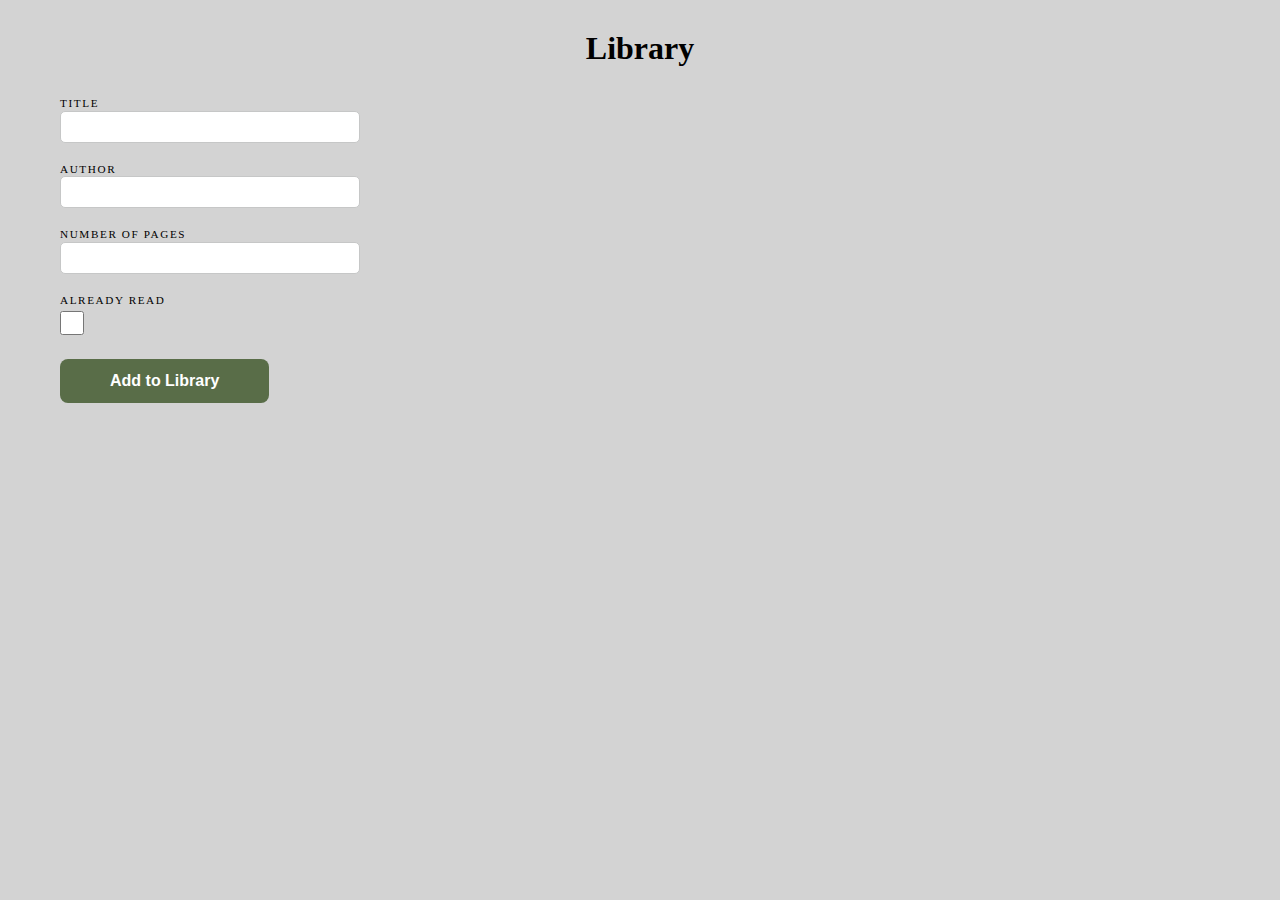
==== javascript-basics/library/library.html @ 6722fb4c "Make header margins  consisent" ====
<!DOCTYPE html>
<html lang="en">

<head>
    <meta charset="UTF-8">
    <meta name="viewport" content="width=device-width, initial-scale=1.0">
    <title>Library</title>

    <script src="./library.js" defer></script>
    <link rel="stylesheet" href="./library.css">
</head>

<body>
    <div id="container">
        <h1>Library</h1>
        <div class="columns">
        <form id="new-book-form">
            <div class="fields">
                <div>
                    <label for="title">Title</label>
                    <input type="text" id="title" name="title" required />
                </div>
                <div>
                    <label for="author">Author</label>
                    <input type="text" id="author" name="author" required />
                </div>
                <div>
                    <label for="pages">Number of Pages</label>
                    <input type="number" id="pages" name="pages" required />
                </div>
                <div>
                    <label for="read">Already Read</label>
                    <input type="checkbox" id="read" name="read" />
                </div>
            </div>
            <button type=submit>Add to Library</button>
        </form>
        <div id="book-list"></div>
    </div>
    </div>
</body>

</html>
---- javascript-basics/library/library.css ----
* {
    margin: 0;
    padding: 0;
    box-sizing: border-box;
}

body {
    background-color: lightgray;
}

#container {
    display: flex;
    flex-direction: column;
    margin: auto;
    width: 1200px;
}

h1 {
    text-align: center;
    margin: 30px;
}

.columns {
    display: flex;
}

.columns>* {
    padding: 0 20px 20px;
}

form {
    text-align: start;
}

.fields {
    &>div {
        display: flex;
        margin-bottom: max(20px, 2vh);
        flex-direction: column;
        align-items: start;
    }


    & label {
        font-size: 0.7rem;
        text-transform: uppercase;
        letter-spacing: 0.1rem;
        margin-bottom: 0.1rem;
    }

    & input {
        height: 2rem;
        width: 300px;
        padding: 0.2rem 0.5rem;
        font-size: 0.9rem;
        border: 1px solid #c6c7c7;
        border-radius: 5px;
        outline: none;
    }

    #read {
        width: 24px;
    }
}

button {
    font-size: 1rem;
    font-weight: bold;
    color: white;
    background-color: #596D48;
    border: none;
    border-radius: 8px;
    padding: 13px 50px
}

#book-list {
    flex: 1;
}

.book {
    font-size: 18px;
    padding: 15px 10px;
    border-bottom: 1px dotted #596D48;
}

.book:hover {
    background-color: #bcc4b5;
}
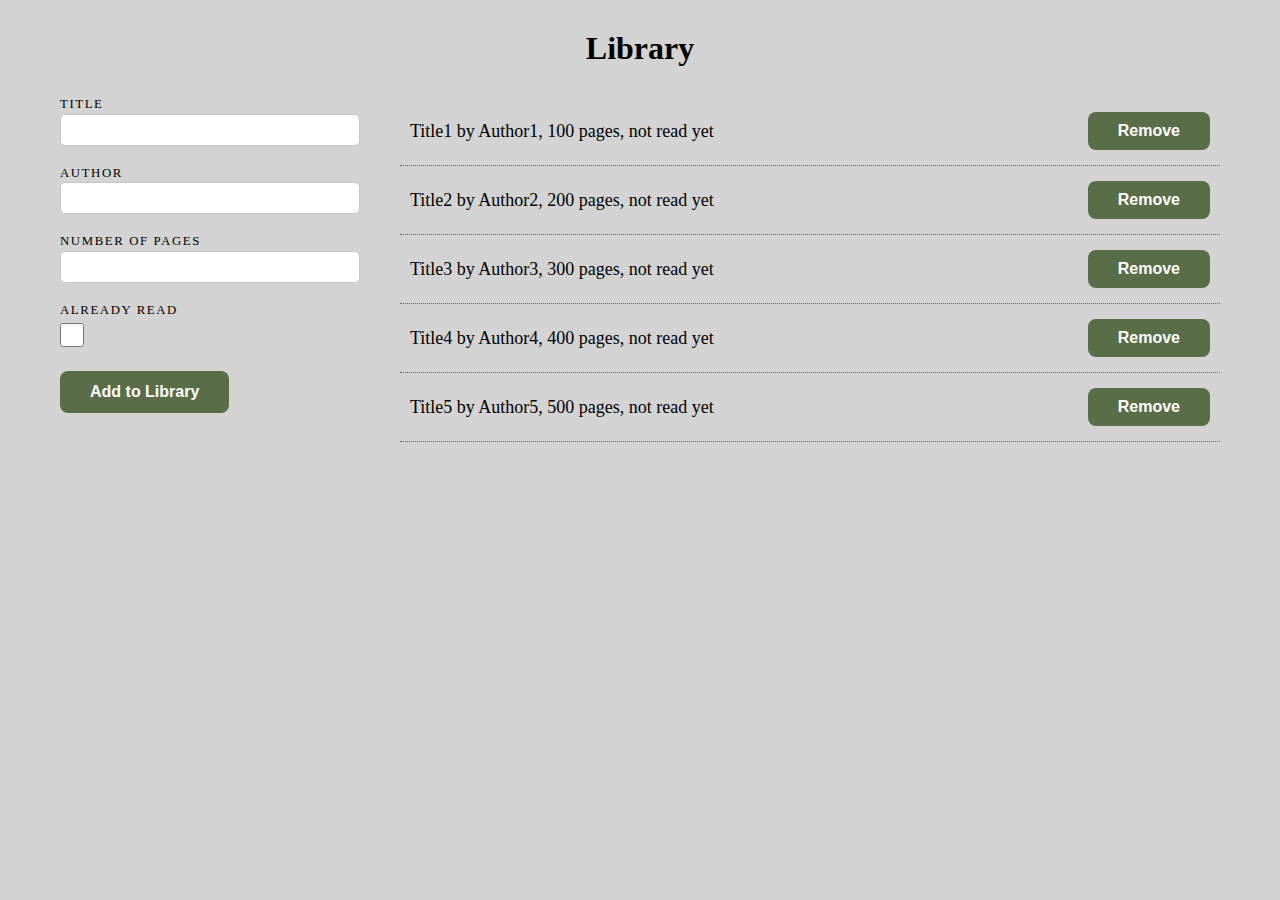
==== commit b375c51f: "Implement Remove functionality" ====
--- a/javascript-basics/library/library.html
+++ b/javascript-basics/library/library.html
@@ -18,15 +18,15 @@
             <div class="fields">
                 <div>
                     <label for="title">Title</label>
-                    <input type="text" id="title" name="title" required />
+                    <input type="text" id="title" name="title" autocomplete="off" required />
                 </div>
                 <div>
                     <label for="author">Author</label>
-                    <input type="text" id="author" name="author" required />
+                    <input type="text" id="author" name="author" autocomplete="off" required />
                 </div>
                 <div>
                     <label for="pages">Number of Pages</label>
-                    <input type="number" id="pages" name="pages" required />
+                    <input type="number" id="pages" name="pages" autocomplete="off" required />
                 </div>
                 <div>
                     <label for="read">Already Read</label>
--- a/javascript-basics/library/library.css
+++ b/javascript-basics/library/library.css
@@ -22,10 +22,10 @@
 
 .columns {
     display: flex;
-}
 
-.columns>* {
-    padding: 0 20px 20px;
+    &>* {
+        padding: 0 20px 20px;
+    }
 }
 
 form {
@@ -42,7 +42,7 @@
 
 
     & label {
-        font-size: 0.7rem;
+        font-size: 0.8rem;
         text-transform: uppercase;
         letter-spacing: 0.1rem;
         margin-bottom: 0.1rem;
@@ -70,19 +70,33 @@
     background-color: #596D48;
     border: none;
     border-radius: 8px;
-    padding: 13px 50px
+    padding: 12px 30px;
 }
+
 
 #book-list {
     flex: 1;
+
+    & button {
+        padding: 10px 30px;
+    }
 }
 
 .book {
+    display: flex;
+    justify-content: flex-end;
+    align-items: center;
+    gap: 15px;
     font-size: 18px;
     padding: 15px 10px;
     border-bottom: 1px dotted #596D48;
+    
+    &:hover {
+        background-color: #bcc4b5;
+    }
+    
+    .book-info {
+        flex: 1;
+        justify-self: flex-start;
+    }
 }
-
-.book:hover {
-    background-color: #bcc4b5;
-}